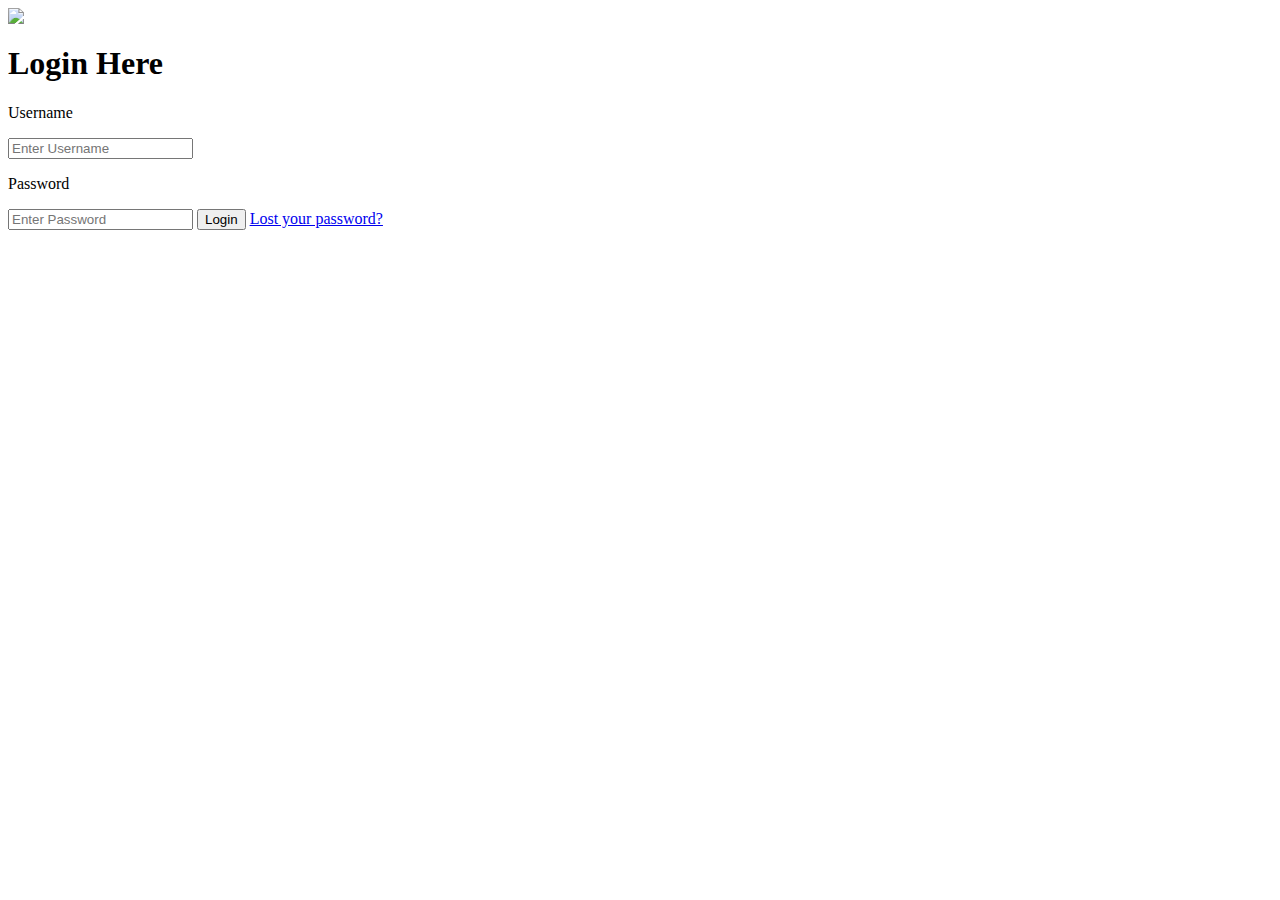
==== login.html @ 804f7822 "Create login.html" ====
<html>
<head> 
    <title>login page</title>
    <link rel="stylesheet" type="text/css" href="bloginn.css">
<body>

 <div class="center">
   <img src="image12.jpeg" class ="ram">
     <h1> Login Here</h1>
     <form>
     <p>Username</p>
     <input type="text" name="" placeholder="Enter Username">
     <p>Password</p>
         <input type="password" name="" placeholder="Enter Password">
         <input type="submit" name="" value="Login">
         <a href="#">Lost your password?</a>
         
     </form>
    </div>

</head>
</html>
</body>
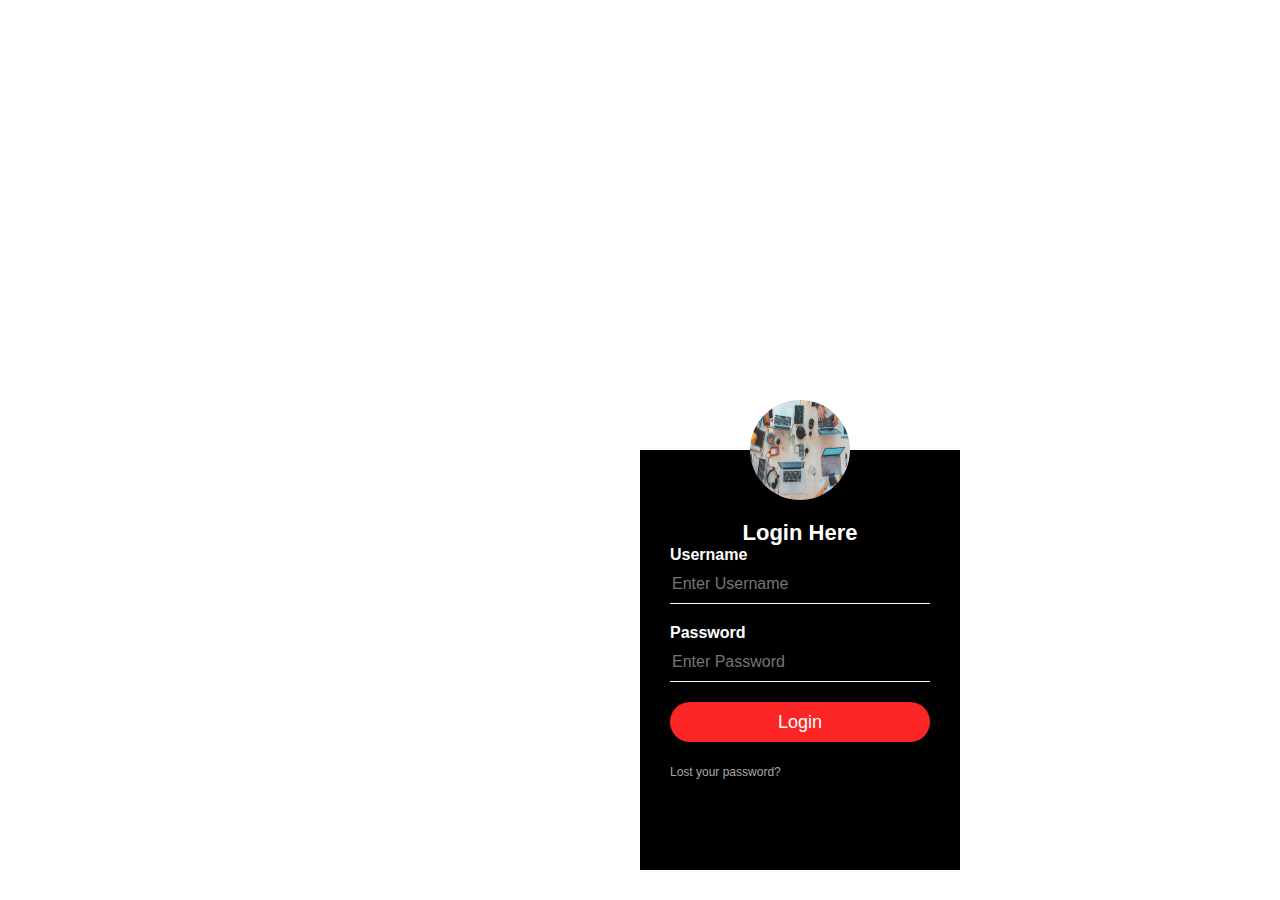
==== commit 43fa05b1: "Update login.html" ====
--- a/login.html
+++ b/login.html
@@ -1,11 +1,11 @@
 <html>
 <head> 
     <title>login page</title>
-    <link rel="stylesheet" type="text/css" href="bloginn.css">
+    <link rel="stylesheet" type="text/css" href="login.css">
 <body>
 
  <div class="center">
-   <img src="image12.jpeg" class ="ram">
+   <img src="gitphoto.jpg" class ="ram">
      <h1> Login Here</h1>
      <form>
      <p>Username</p>
--- a/login.css
+++ b/login.css
@@ -0,0 +1,95 @@
+body{
+margin: 0;
+padding: 0;
+ background:url(loginpic.jpg);
+background-size:cover;
+background-position:center;
+font-family:sans-serif;
+
+
+}
+.center{
+    width:320px;
+    height:420px;
+    background:#000;
+    color:#fff;
+    top:50%;
+    left:50%;
+    position:absolute;
+    transform: :translate(-50%,-50%);
+    box-sizing: border-box;
+    padding: 70px 30px;
+}
+.ram{
+    width: 100px;
+    height:100px;
+    border-radius:50%;
+    position: absolute;
+    top:-50px;
+    left: calc(50% - 50px);
+}
+h1{
+    
+    margin: 0;
+    padding: 0 020px;
+    text-align: center;
+    font-size:22px;
+}
+.center p{
+    
+    margin: 0;
+    padding: 0;
+    font-weight:bold;
+    
+    
+}
+.center input{
+    
+    
+    width: 100%;
+    margin-bottom: 20px;
+        
+}
+.center input[type="text"],input[type="password"]
+{
+border:none;
+    border-bottom: 1px solid #fff;
+    background: transparent;
+    outline:none;
+    height:40px;
+    color:#fff;
+    font-size: 16px;
+
+
+}
+.center input[type="submit"]
+{
+border:none;
+    outline: none;
+    height:40px;
+    background:#fb2525;
+   color:#fff;
+    font-size: 18px;
+    border-radius: 20px;
+
+
+}
+.center input[type="submit"]:hover
+{
+  cursor: pointer;
+    background: #ffc107;
+    color:#000;
+
+}
+.center a
+{
+    
+    text-decoration: none;
+    font-size: 12px;
+    line-height: 20px;
+    color:darkgrey;
+}
+.center a:hover
+{
+ color:#ffc107;
+}
